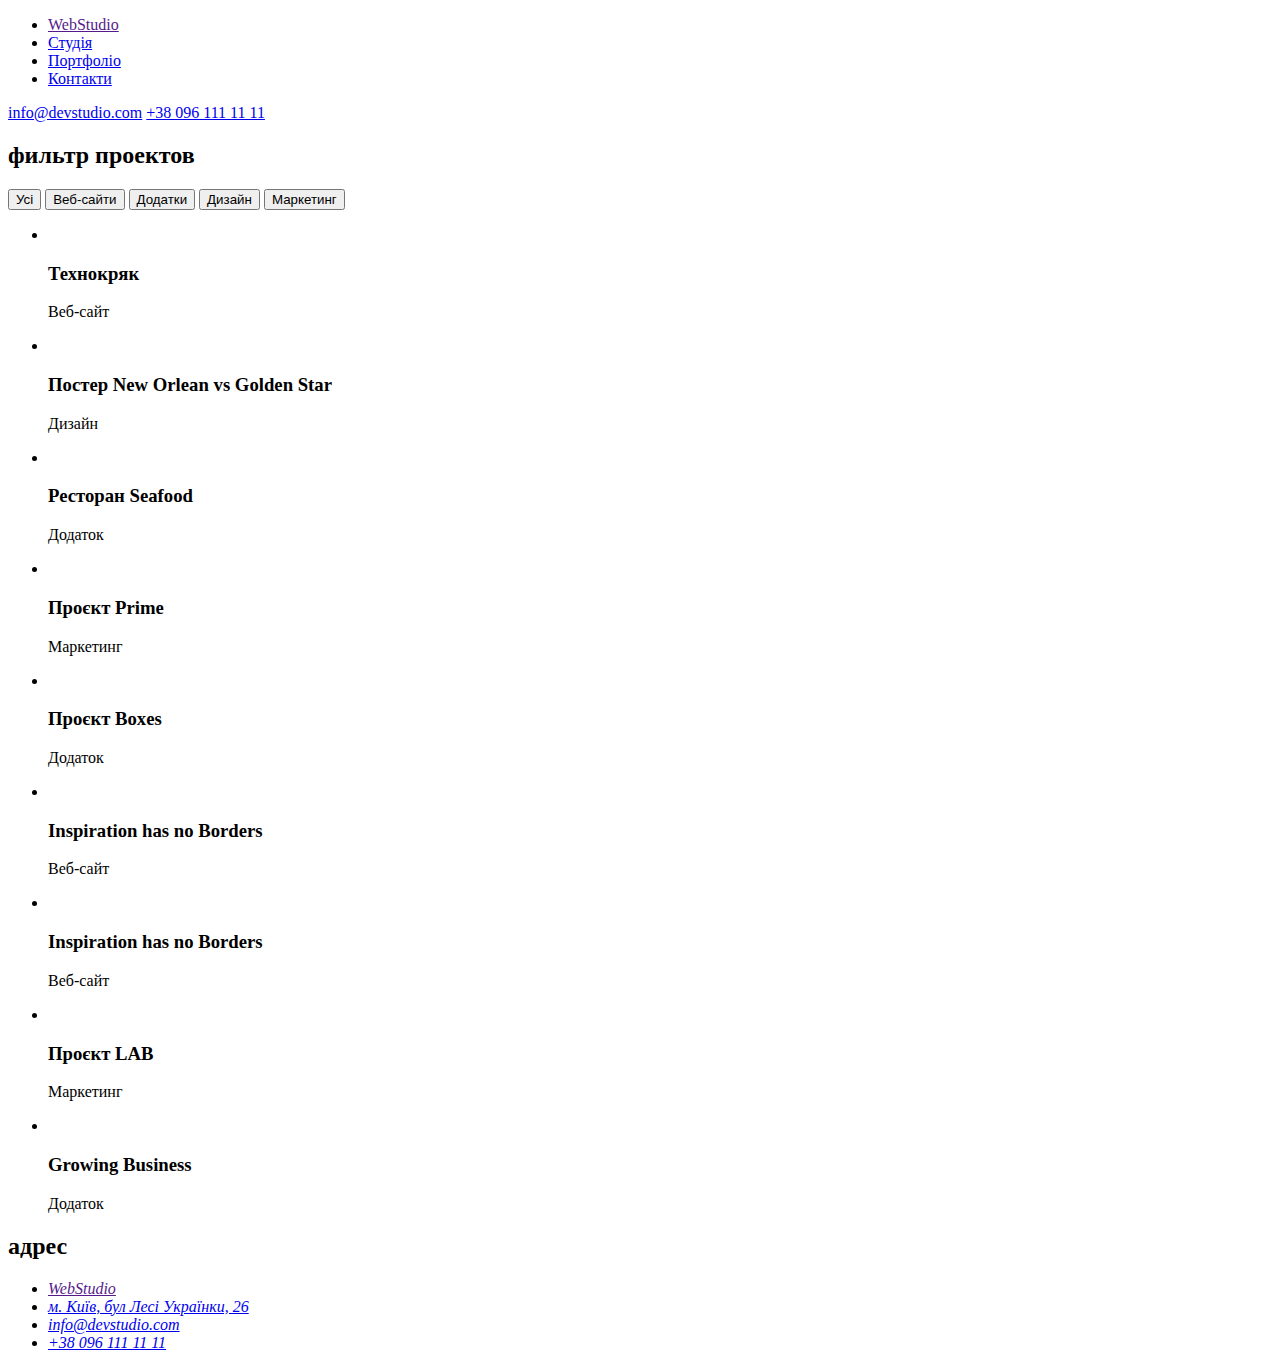
==== portfolio.html @ 5eff24cb "dfkbl" ====
<!DOCTYPE html>
<html lang="en">
  <head>
    <meta charset="UTF-8">
    <meta name="viewport" content="width=device-width, initial-scale=1.0">
    <title>Portfolio</title>
  </head>
  <body>
    <header>
      <nav>
       
        <ul> 
          <li><a href="">WebStudio</a></li>
          <li><a href="index.html">Студія</a></li>
          <li><a href="#">Портфоліо</a></li>
          <li><a href="#">Контакти</a></li>
        </ul>
      </nav>
      <a href="mailto:info@devstudio.com">info@devstudio.com</a>
      <a href="tel:+380961111111">+38 096 111 11 11</a>
    </header>
    <main>
      <section>
        <h2>фильтр проектов</h2>
        <form>
          <button type="button">Усі</button>
          <button type="button">Веб-сайти</button>
          <button type="button">Додатки</button>
          <button type="button">Дизайн</button>
          <button type="button">Маркетинг</button>
        </form>
      </section>
      <section>
        <ul>
          <li>
            <img src="./images/photos of projects/img.jpg" alt="">
            <h3>Технокряк</h3>
            <p>Веб-сайт</p>
          </li>
          <li>
            <img src="./images/photos of projects/img(1).jpg" alt="">
            <h3>Постер New Orlean vs Golden Star</h3>
            <p>Дизайн</p>
          </li>
          <li>
            <img src="./images/photos of projects/img(2).jpg" alt="">
            <h3>Ресторан Seafood</h3>
            <p>Додаток</p>
          </li>
          <li>
            <img src="./images/photos of projects/img(3).jpg" alt="">
            <h3>Проєкт Prime</h3>
            <p>Маркетинг</p>
          </li>
          <li>
            <img src="./images/photos of projects/img(4).jpg" alt="">
            <h3>Проєкт Boxes</h3>
            <p>Додаток</p>
          </li>
          <li>
            <img src="./images/photos of projects/img(5).jpg" alt="">
            <h3>Inspiration has no Borders</h3>
            <p>Веб-сайт</p>
          </li>
          <li>
            <img src="./images/photos of projects/img(6).jpg" alt="">
            <h3>Inspiration has no Borders</h3>
            <p>Веб-сайт</p>
          </li>
          <li>
            <img src="./images/photos of projects/img(7).jpg" alt="">
            <h3>Проєкт LAB</h3>
            <p>Маркетинг</p>
          </li>
          <li>
            <img src="./images/photos of projects/img(8).jpg" alt="">
            <h3>Growing Business</h3>
            <p>Додаток</p>
          </li>
        </ul>
      </section>
       <footer>
   <section>
    <h2>адрес</h2>
    <address>
    <ul> 
        <li> <a href="">WebStudio</a></li>
      <li><a href="https://maps.app.goo.gl/mJkpzPjzQ9MJMAFD8" target="_blank" rel="noopener noreferer nofollow">м. Київ, бул Лесі Українки, 26</addres></li>
      <li><a href="mailto:info@devstudio.com">info@devstudio.com</a></li>
      <li><a href="tel:+380961111111">+38 096 111 11 11</a></li>
    </ul> 
    </address>
</section>
    </footer>
    </main>
  </body>
</html>
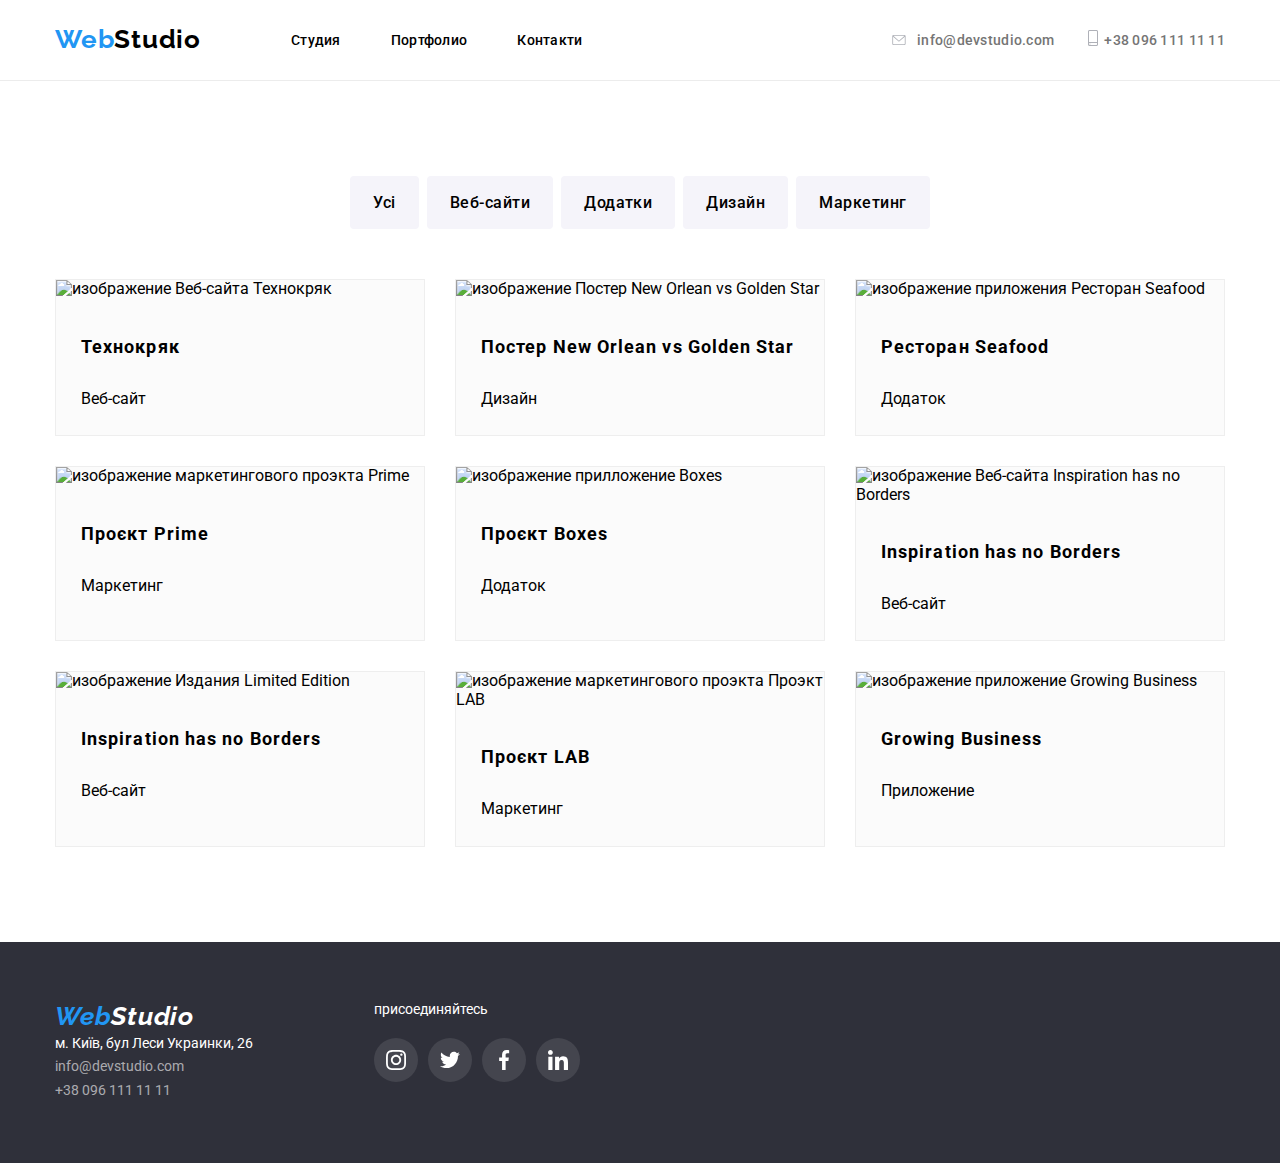
==== commit c4bb5b6b: "сделаны иконки popup" ====
--- a/portfolio.html
+++ b/portfolio.html
@@ -1,97 +1,338 @@
 <!DOCTYPE html>
 <html lang="en">
   <head>
-    <meta charset="UTF-8">
-    <meta name="viewport" content="width=device-width, initial-scale=1.0">
+    <meta charset="UTF-8" />
+    <link rel="preconnect" href="https://fonts.googleapis.com" />
+    <link rel="preconnect" href="https://fonts.gstatic.com" crossorigin />
+    <link
+      href="https://fonts.googleapis.com/css2?family=Raleway:ital,wght@0,100..900;1,100..900&family=Roboto:ital,wght@0,100;0,300;0,400;0,500;0,700;0,900;1,100;1,300;1,400;1,500;1,700;1,900&display=swap"
+      rel="stylesheet"
+    />
+    <link
+      rel="stylesheet"
+      href="https://cdnjs.cloudflare.com/ajax/libs/modern-normalize/1.0.0/modern-normalize.min.css"
+    />
+    <link href="./styles/styles.css" rel="stylesheet" />
+    <meta name="viewport" content="width=device-width, initial-scale=1.0" />
     <title>Portfolio</title>
   </head>
-  <body>
-    <header>
-      <nav>
-       
-        <ul> 
-          <li><a href="">WebStudio</a></li>
-          <li><a href="index.html">Студія</a></li>
-          <li><a href="#">Портфоліо</a></li>
-          <li><a href="#">Контакти</a></li>
+  <body class="body">
+
+    <header class="header">
+      <div class="container">
+        <a class="logo-link link" href="./index.html"><span class="logo-span">Web</span>Studio</a>
+        <nav>
+          <ul class="navigation-list list">
+            <li class="navigation-item">
+              <a class="header-nav-link link link-comp" href="./index.html">Студия</a>
+            </li>
+            <li class="navigation-item">
+              <a class="header-nav-link link link-comp" href="./portfolio.html"
+              >Портфолио</a>
+            </li>
+            <li class="navigation-item">
+              <a class="header-nav-link link link-comp" href="">Контакти</a>
+            </li>
+          </ul>
+        </nav>
+      <div class="header-connect">
+      <a class="header-mail link link-comp" href="mailto:info@devstudio.com">
+        <svg class="header-mail-svg" width="16" height="10">
+          <use class="header-mail-icon" href="./images/icon/symbol-defs.svg#icon-envelope"></use>
+        </svg>info@devstudio.com
+      </a>
+      <a class="header-phone link link-comp" href="tel:+380961111111">
+        
+        <svg  class="header-phone-svg" width="10" height="16">
+          <use class="header-phone-icon" href="./images/icon/symbol-defs.svg#icon-smartphone"></use>
+        </svg>+38 096 111 11 11
+      </a>
+    </div>
+  </div> 
+    </header>
+
+    <main>
+      <section class="filter-section">
+        <div class="container">
+          <h2 class="filter-title visually-hidden">фильтр проектов</h2>
+          <ul class="filter-list">
+            <button class="filter-button" type="button">Усі</button>
+            <button class="filter-button" type="button">Веб-сайти</button>
+            <button class="filter-button" type="button">Додатки</button>
+            <button class="filter-button" type="button">Дизайн</button>
+            <button class="filter-button" type="button">Маркетинг</button>
+          </ul>
+        </div>
+      </section>
+
+      <section class="our-projects-section">
+        <div class="container">
+        <ul class="our-projects-list list">
+          <li class="our-projects-item">
+            <div class="our-projects-wrap">
+              <div class="projects-overlay">
+                <p class="overlay-text">
+                  Ресурс пропонує комплексні пропозиції з різним рівнем 
+                  функціоналу та сервісів. Все це дозволить відвідувачу 
+                  отримати вичерпні відомості про компанію чи приватну
+                   особу.
+                </p>
+              </div>
+            <img
+              class="our-projects-image"
+              src="./images/photos of projects/img.jpg"
+              width="368"
+              alt="изображение Веб-сайта Технокряк"
+            />
+          </div>
+            <div class="project-wrap">
+              <h3 class="projects-title">Технокряк</h3>
+              <p class="projects-text">Веб-сайт</p>
+          </div>
+          </li>
+
+          <li class="our-projects-item">
+            <div class="our-projects-wrap">
+              <div class="projects-overlay">
+                <p class="overlay-text">
+                  Ресурс пропонує комплексні пропозиції з різним рівнем 
+                  функціоналу та сервісів. Все це дозволить відвідувачу 
+                  отримати вичерпні відомості про компанію чи приватну
+                   особу.
+                </p>
+              </div>
+            <img
+              class="our-projects-image"
+              src="./images/photos of projects/img(1).jpg"
+                 width="368"
+              alt="изображение Постер New Orlean vs Golden Star"/>
+            </div>
+              <div class="project-wrap">
+            <h3 class="projects-title">Постер New Orlean vs Golden Star</h3>
+            <p class="projects-text">Дизайн</p>
+          </div>
+          </li>
+
+          <li class="our-projects-item">
+            <div class="our-projects-wrap">
+              <div class="projects-overlay">
+                <p class="overlay-text">
+                  Ресурс пропонує комплексні пропозиції з різним рівнем 
+                  функціоналу та сервісів. Все це дозволить відвідувачу 
+                  отримати вичерпні відомості про компанію чи приватну
+                   особу.
+                </p>
+              </div>
+            <img
+              class="our-projects-image"
+              src="./images/photos of projects/img(2).jpg"
+                 width="368"
+              alt="изображение приложения Ресторан Seafood"
+            /></div>
+            <div class="project-wrap">
+                <h3 class="projects-title">Ресторан Seafood</h3>
+                <p class="projects-text">Додаток</p>
+            </div>
+          </li>
+          <li class="our-projects-item">
+            <div class="our-projects-wrap">
+              <div class="projects-overlay">
+                <p class="overlay-text">
+                  Ресурс пропонує комплексні пропозиції з різним рівнем 
+                  функціоналу та сервісів. Все це дозволить відвідувачу 
+                  отримати вичерпні відомості про компанію чи приватну
+                   особу.
+                </p>
+              </div>
+            <img
+              class="our-projects-image"
+              src="./images/photos of projects/img(3).jpg"
+               width="368"
+              alt="изображение маркетингового проэкта Prime"
+            /></div>
+            <div class="project-wrap">
+              <h3 class="projects-title">Проєкт Prime</h3>
+              <p class="projects-text">Маркетинг</p>
+            </div>
+          </li>
+          <li class="our-projects-item">
+            <div class="our-projects-wrap">
+              <div class="projects-overlay">
+                <p class="overlay-text">
+                  Ресурс пропонує комплексні пропозиції з різним рівнем 
+                  функціоналу та сервісів. Все це дозволить відвідувачу 
+                  отримати вичерпні відомості про компанію чи приватну
+                   особу.
+                </p>
+              </div>
+            <img
+              class="our-projects-image"
+              src="./images/photos of projects/img(4).jpg"
+               width="368"
+              alt="изображение прилложение Boxes"
+            /></div>
+              <div class="project-wrap">
+            <h3 class="projects-title">Проєкт Boxes</h3>
+            <p class="projects-text">Додаток</p>
+          </div>
+          </li>
+          <li class="our-projects-item">
+            <div class="our-projects-wrap">
+              <div class="projects-overlay">
+                <p class="overlay-text">
+                  Ресурс пропонує комплексні пропозиції з різним рівнем 
+                  функціоналу та сервісів. Все це дозволить відвідувачу 
+                  отримати вичерпні відомості про компанію чи приватну
+                   особу.
+                </p>
+              </div>
+            <img
+              class="our-projects-image"
+              src="./images/photos of projects/img(5).jpg"
+               width="368"
+              alt="изображение Веб-сайта Inspiration has no Borders"
+            /></div>
+            <div class="project-wrap">
+            <h3 class="projects-title">Inspiration has no Borders</h3>
+            <p class="projects-text">Веб-сайт</p>
+            </div>
+          </li>
+          <li class="our-projects-item">
+            <div class="our-projects-wrap">
+              <div class="projects-overlay">
+                <p class="overlay-text">
+                  Ресурс пропонує комплексні пропозиції з різним рівнем 
+                  функціоналу та сервісів. Все це дозволить відвідувачу 
+                  отримати вичерпні відомості про компанію чи приватну
+                   особу.
+                </p>
+              </div>
+            <img
+              class="our-projects-image"
+              src="./images/photos of projects/img(6).jpg"
+               width="368"
+              alt="изображение Издания Limited Edition"
+            /></div>
+            <div class="project-wrap">
+            <h3 class="projects-title">Inspiration has no Borders</h3>
+            <p class="projects-text">Веб-сайт</p>
+          </div>
+          </li>
+          <li class="our-projects-item">
+            <div class="our-projects-wrap">
+              <div class="projects-overlay">
+                <p class="overlay-text">
+                  Ресурс пропонує комплексні пропозиції з різним рівнем 
+                  функціоналу та сервісів. Все це дозволить відвідувачу 
+                  отримати вичерпні відомості про компанію чи приватну
+                   особу.
+                </p>
+              </div>
+            <img
+              class="our-projects-image"
+              src="./images/photos of projects/img(7).jpg"
+              width="368"
+              alt="изображение маркетингового проэкта Проэкт LAB"
+            /></div>
+            <div class="project-wrap">
+            <h3 class="projects-title">Проєкт LAB</h3>
+            <p class="projects-text">Маркетинг</p>
+          </div>
+          </li>
+          <li class="our-projects-item">
+            <div class="our-projects-wrap">
+              <div class="projects-overlay">
+                <p class="overlay-text">
+                  Ресурс пропонує комплексні пропозиції з різним рівнем 
+                  функціоналу та сервісів. Все це дозволить відвідувачу 
+                  отримати вичерпні відомості про компанію чи приватну
+                   особу.
+                </p>
+              </div>
+            <img
+              class="our-projects-image"
+              src="./images/photos of projects/img(8).jpg"
+              width="368"
+              alt="изображение приложение Growing Business"
+            /> </div>
+            <div class="project-wrap">
+              <h3 class="projects-title">Growing Business</h3>
+              <p class="projects-text">Приложение</p>
+            </div>
+          </li>
         </ul>
-      </nav>
-      <a href="mailto:info@devstudio.com">info@devstudio.com</a>
-      <a href="tel:+380961111111">+38 096 111 11 11</a>
-    </header>
-    <main>
-      <section>
-        <h2>фильтр проектов</h2>
-        <form>
-          <button type="button">Усі</button>
-          <button type="button">Веб-сайти</button>
-          <button type="button">Додатки</button>
-          <button type="button">Дизайн</button>
-          <button type="button">Маркетинг</button>
-        </form>
+      </div>
       </section>
-      <section>
-        <ul>
-          <li>
-            <img src="./images/photos of projects/img.jpg" alt="">
-            <h3>Технокряк</h3>
-            <p>Веб-сайт</p>
-          </li>
-          <li>
-            <img src="./images/photos of projects/img(1).jpg" alt="">
-            <h3>Постер New Orlean vs Golden Star</h3>
-            <p>Дизайн</p>
-          </li>
-          <li>
-            <img src="./images/photos of projects/img(2).jpg" alt="">
-            <h3>Ресторан Seafood</h3>
-            <p>Додаток</p>
-          </li>
-          <li>
-            <img src="./images/photos of projects/img(3).jpg" alt="">
-            <h3>Проєкт Prime</h3>
-            <p>Маркетинг</p>
-          </li>
-          <li>
-            <img src="./images/photos of projects/img(4).jpg" alt="">
-            <h3>Проєкт Boxes</h3>
-            <p>Додаток</p>
-          </li>
-          <li>
-            <img src="./images/photos of projects/img(5).jpg" alt="">
-            <h3>Inspiration has no Borders</h3>
-            <p>Веб-сайт</p>
-          </li>
-          <li>
-            <img src="./images/photos of projects/img(6).jpg" alt="">
-            <h3>Inspiration has no Borders</h3>
-            <p>Веб-сайт</p>
-          </li>
-          <li>
-            <img src="./images/photos of projects/img(7).jpg" alt="">
-            <h3>Проєкт LAB</h3>
-            <p>Маркетинг</p>
-          </li>
-          <li>
-            <img src="./images/photos of projects/img(8).jpg" alt="">
-            <h3>Growing Business</h3>
-            <p>Додаток</p>
-          </li>
-        </ul>
+    </main>
+
+      <footer class="footer">
+      <section class="footer-section">
+        <div class="container footer-wrap">
+          <div class="address-wrap">
+        <address>
+          <ul class="footer-list list">
+            <li class="footer-item"><a class="logo-link link" href="./index.html"><span class="logo-span">Web</span><span class="footer-logo-span">Studio</span></a></li>
+            <li class="footer-item">
+              <a
+                class="address-link footer-link link"
+                href="https://maps.app.goo.gl/mJkpzPjzQ9MJMAFD8"
+                target="_blank"
+                rel="noopener noreferer nofollow"
+                >м. Київ, бул Леси Украинки, 26</a
+              >
+            </li>
+            <li class="footer-item">
+              <a
+                class="futer-footer-link footer-link link"
+                href="mailto:info@devstudio.com"
+                >info@devstudio.com</a
+              >
+            </li>
+            <li class="footer-item">
+              <a class="footer-link footer-link link" href="tel:+380961111111"
+                >+38 096 111 11 11</a
+              >
+            </li>
+          </ul>
+        </address>
+      </div>
+      <div class="footer-social-wraper">
+          <p class="footer-social-text">присоединяйтесь</p>
+<ul class="futer-social-list list">
+  <li>
+    <a href="" class="futer-soc-link">
+    <svg class="futer-soc-svg">
+    <use href="./images/icon/symbol-defs.svg#icon-instagram"></use>
+  </svg>
+ </a>
+</li>  
+  <li>
+    <a href="" class="futer-soc-link">
+      <svg class="futer-soc-svg">
+    <use href="./images/icon/symbol-defs.svg#icon-twitter"></use>
+  </svg>
+ </a>
+</li>  
+  <li>
+    <a href="" class="futer-soc-link"> 
+      <svg class="futer-soc-svg">
+    <use href="./images/icon/symbol-defs.svg#icon-facebook"></use>
+  </svg>
+</a>
+</li>  
+  <li>
+    <a href="" class="futer-soc-link">
+       <svg class="futer-soc-svg">
+    <use href="./images/icon/symbol-defs.svg#icon-linkedin"></use>
+  </svg>
+</a>
+</li>  
+</ul>
+      </div>
       </section>
-       <footer>
-   <section>
-    <h2>адрес</h2>
-    <address>
-    <ul> 
-        <li> <a href="">WebStudio</a></li>
-      <li><a href="https://maps.app.goo.gl/mJkpzPjzQ9MJMAFD8" target="_blank" rel="noopener noreferer nofollow">м. Київ, бул Лесі Українки, 26</addres></li>
-      <li><a href="mailto:info@devstudio.com">info@devstudio.com</a></li>
-      <li><a href="tel:+380961111111">+38 096 111 11 11</a></li>
-    </ul> 
-    </address>
-</section>
+    </div>
     </footer>
-    </main>
+    
+   
   </body>
 </html>
--- a/styles/styles.css
+++ b/styles/styles.css
@@ -0,0 +1,789 @@
+:root{
+    --link-color: #000000;
+    --hover-color: #2196F3;
+    --icon-color: #afb1b8;
+}
+
+h1,h2,h3,h4,h5,h6,ul,li,p{
+    margin:0;
+    padding: 0;
+}
+
+.visually-hidden{
+    position:absolute;
+    white-space: nowrap;
+    width: 1px;
+    height:1px;
+    overflow: hidden;
+    border:0;
+    padding: 0;
+    clip:rect(0 0 0 0);
+    clip-path: inset(50%);
+    margin: -1px;
+}
+
+img{
+    display: block;
+}
+
+.body{
+    font-family: Roboto, Tahomma, sans-serif;
+    margin-top: 0 ;
+}
+
+.container{
+    margin:0 auto;
+    padding-left: 15px;
+    padding-right: 15px;
+    width: 1200px;
+    box-sizing: border-box;
+}
+
+.list{
+    list-style: none;
+}
+
+.link{
+    text-decoration: none;
+}
+
+.footer-link{
+    font-style: normal;
+    font-size: 14px;
+    font-weight: 400;
+    line-height: 1.71;
+}
+
+.link-comp{
+    font-size: 14px;
+    font-weight: 500;
+    line-height: 1.17;  
+    letter-spacing: 0.02em;
+}
+
+.section-title{
+    font-size: 36px;
+    line-height: 1.17;
+    color: #212121;
+    letter-spacing: 0.03em;
+    text-align: center;
+}
+
+/* ----------------------------header------------------- */
+
+.header{
+    border-bottom: 1px solid #ECECEC;
+}
+
+.header .container{
+    display: flex;
+    align-items: center;
+}
+
+.logo-link{
+    margin-right: 90px;
+    padding-top: 25px;
+    padding-bottom:25px;
+    font-family: Raleway,Tahoma,sans-serif;
+    font-weight: 700;
+    font-size: 26px;
+    line-height: 1.15;
+    letter-spacing: 0.03em;
+    color:#000000
+}
+
+.logo-span{
+    color: #2196F3;
+}
+   
+.navigation-list{
+    display: flex;
+    align-items: center;
+    gap: 50px;
+}
+
+.navigation-item{
+   transition: background-color 1s linear;
+}
+
+.header-nav-link{
+    display:flex;
+    position: relative;
+    padding-top: 25px;
+    padding-bottom: 25px;
+    color: var(--link-color); 
+    transition: color 300ms ;
+    outline:none
+}
+
+.header-nav-link::after{
+    content:"";
+    transition: background-color 300ms ;
+}
+
+.header-nav-link:hover::after,
+.header-nav-link:focus::after{
+    content:"";
+    position: absolute;
+    bottom: -7px;
+    height: 4px;
+    width: 100%;
+    background-color: var(--hover-color);   
+    border-radius: 2px;
+    border: rgba(172, 66, 66, 0.086);
+}  
+    
+.header-nav-link:hover,
+.header-nav-link:focus{
+    color: var(--hover-color);
+ }
+
+.header-connect{
+    position: relative;
+    display:flex;
+    gap: 50px;
+    margin-left: auto;
+    transition: color 300ms linear;
+}
+
+.header-mail,.header-phone{
+    padding-top: 30px;
+    padding-bottom: 30px;
+    color: #757575;
+ }
+
+.header-mail-svg, .header-phone-svg{
+    margin-right: 10px;
+    fill:var(--icon-color);
+    transition: fill 300ms linear;
+}
+
+.header-phone-svg{
+    position: absolute;
+    right: 117px;
+    bottom: 32px;
+}
+
+.header-mail:hover .header-mail-svg{
+    fill: #2196F3;
+}
+.header-phone:hover .header-phone-svg{
+    fill: #2196F3;
+}
+
+.header-mail:hover,
+.header-mail:focus{ 
+    color:var(--hover-color);
+}   
+
+.header-phone:hover,
+.header-phone:focus{
+    color:var(--hover-color);
+}  
+
+/* ----------------------------hero------------------- */
+
+.hero{
+    margin-left: auto;
+    margin-right: auto;
+    padding-top: 200px;
+    padding-bottom: 200px;
+    max-width: 1600px;
+    background-image: url("../images/bg_hero.jpg");
+}
+
+
+.hero-wrap{
+    max-width: 670px;
+    margin-left: auto;
+    margin-right: auto;
+    text-align: center;
+}
+
+.hero-title{
+    margin-bottom: 30px;
+    font-size: 44px;
+    font-weight: 900;
+    line-height: 1.36;
+    letter-spacing: 6%;
+    color:#FFFFFF;
+}
+
+.hero-button{
+    min-width: 200px;
+    height:50px;
+    border-radius: 4px;
+    border: none;
+    font-family: inherit;
+    text-align: center;
+    font-size: 16px;
+    line-height: 1.88;
+    letter-spacing: 0.06em;
+    color:#ffffff;
+    background: #2196F3;
+}   
+
+/* ----------------------------feature------------------- */
+.our_feature{
+    display: flex;
+    padding-top: 95px;
+    padding-bottom: 45px;
+}
+
+.our_feature-list{
+    display: flex;
+    gap: 30px;
+    flex-grow: 1;
+}
+.feature-div{
+    display: flex;
+    align-items: center;
+    justify-content: center;
+    margin-bottom: 30px;
+    width: 270px;
+    height: 120px;
+    background-color: #F5F4FA;
+    border-radius: 4px;
+}
+
+.feature-img{
+    width: 70px;
+    height: 70px;
+}
+
+.our_feature-title{
+    margin-bottom: 10px;
+    font-size: 14px;
+    line-height: 1.14;
+    letter-spacing: 0.03em;
+}
+
+.our_feature-text{
+    text-align: left;
+    font-size: 14px;
+    font-weight: 400;
+    line-height: 1.71;
+    color: #757575;
+    letter-spacing: 0.03em;
+} 
+  
+/* ----------------------------our product ------------------- */
+.our-product-section{
+    padding-top: 45px;
+    padding-bottom: 95px;
+}
+
+.our-product-list{
+    display:flex;   
+    gap:30px;
+ }
+
+.our-product-item{
+    position:relative;
+}
+
+.our-product-title{
+  margin-bottom: 50px;
+}
+
+.our-product-overlay{
+    position: absolute;
+    display: flex;
+    justify-content: center;
+    align-items: center;
+    bottom: 0;
+    width: 100%;
+    height: 70px;
+    background-color: rgba(47, 48, 58, 0.8);
+}
+
+.our-product-text{
+    font-family: Roboto;
+    font-size: 14px;
+    font-weight: 700;
+    line-height: 1.14;
+    letter-spacing: 0.03em;
+    text-align: center;
+    color:rgba(255, 255, 255, 1)
+}
+
+/* ----------------------------our team ------------------- */
+
+.our-team-section{
+    padding-top: 100px;
+    padding-bottom: 100px;
+    background: #F5F4FA;
+}
+
+.our-team-title{
+    margin-bottom: 55px;
+}
+
+.our-team-list{
+    display: flex;
+    gap:30px;
+}
+
+.our-team-item{
+    background-color: #ffffff;
+    border-radius: 0px 0px 4px 4px;
+    box-shadow: -1px 0 0 rgb(175 177 184 / 50%), 0 2px 2px rgb(175 177 184 / 60%),  1px 0 0 rgb(175 177 184 / 50%);
+}
+  
+.our-team-image{
+    margin-bottom: 30px;
+}
+
+.our-team-specialist{
+    margin-bottom: 15px;
+    text-align: center;
+    font-size: 16px;
+    font-weight: 500;
+    line-height: 1,17;
+    letter-spacing: 0.03em;
+    color:#212121
+}
+
+.our-team-text{
+    margin-bottom: 30px;
+    font-size: 16px;
+    font-weight: 400;
+    line-height: 1.17;
+    letter-spacing: 0.03em;
+    color: #757575;
+    text-align: center;
+}
+
+.social-wrap{
+    display: flex;
+    justify-content: center;
+    align-items: center;
+    width: 44px;
+    height: 44px;
+    border-radius: 50%;
+}
+
+.team-social-list{
+    display: flex;
+    justify-content: center;
+    gap: 10px;
+    margin-left: auto;
+    margin-right: auto;
+    max-width: 206px;
+}
+
+.team-social-list li{
+    padding-bottom: 20px;
+}
+
+.team-soc-link{
+    display:flex;
+    justify-content: center;
+    align-items: center;
+    width: 44px;
+    height: 44px;
+    border-radius: 50%; 
+    fill: var(--icon-color)
+}
+
+.team-soc-link:hover{
+    background-color: #2196F3;
+    transition: background-color 300ms;
+}
+
+.team-soc-link:hover .team-soc-icon{
+   fill: #ffffff;
+   transition: fill 300ms
+}
+
+/* ------------------------------------------------------- */
+
+.reg-customers-section{
+    padding-top: 95px;
+    padding-bottom: 95px;
+}
+
+.reg-customers-title{
+    margin-left: auto;
+    margin-right: auto;
+    margin-bottom: 60px;
+}
+
+.reg-customers-list{
+    margin-left: auto;
+    margin-right: auto;
+    display: flex;
+    width: fit-content;
+    gap:30px
+}
+
+.reg-customers-item{
+    display: flex;
+    justify-content: center;
+    align-items: center;
+    height: 92px;
+    width: 168px;
+    border: 1px solid var(--icon-color);
+    border-radius: 4px;
+}
+
+.reg-customers-item:hover{
+    border-color: #2196F3;
+    transition: border-color 300ms;
+}
+
+.reg-castomers-link{
+    display: flex;
+    justify-content: center;
+     fill: var(--icon-color)
+}
+
+.reg-customers-item:hover .reg-castomers-link   {
+    fill: #2196F3; 
+    transition: fill 300ms;
+}
+
+
+/* ----------------------------footer------------------- */
+
+.footer{
+    padding-top:60px;
+    padding-bottom:60px;
+    background: #2F303A;
+}
+
+
+.footer-logo-span{
+    color:#ffffff;
+}
+
+.footer-wrap{
+    display: flex;
+    justify-content: flex-start;
+}
+
+.footer-social-text{
+    margin-bottom: 20px;
+    font-size: 14px;
+    line-height: 1.14;
+    letter-spacing: 3%;
+    color: #ffffff;
+}
+.futer-logo-link{ 
+    margin-bottom: 30px;
+    text-align: left;
+    font-family: Raleway;
+    font-size: 26px;
+    font-weight: 700;
+    line-height: 1.6;
+    letter-spacing: 0.03em;
+}
+
+.footer-link{
+   color: rgb(255 255 255 / 60%);
+}
+ 
+.address-link{
+    color:#ffffff; 
+}
+
+.footer-social-wraper{
+    margin-left: 90px;
+}
+
+.footer-logo-span{
+    color: #ffffff;
+}
+
+.futer-social-list{
+    display: flex;
+    justify-content: space-between;
+    width: 206px;
+}
+
+.futer-soc-link{
+    display: flex;
+    justify-content: center;
+    align-items: center;
+    width: 44px;
+    height: 44px;
+    border-radius: 50%;
+    background-color:rgb(255, 255, 255,10%)
+}
+
+.futer-soc-link:hover{
+    background-color: #2196F3;
+    transition: background-color 300ms;
+}
+
+.futer-soc-svg{
+    width: 20px;
+    height: 20px;
+    fill:#ffffff
+}
+
+ /*------------ портфолио -------------*/
+
+.filter-section{
+    padding-top: 95px;
+    padding-bottom: 25px; 
+}
+
+.filter-list{
+  display: flex;
+  justify-content: center;
+  gap: 8px;
+}
+.filter-button{
+    padding-left: 23px;
+    padding-right: 23px;
+    padding-top: 14px;
+    padding-bottom: 14px;
+    background-color: #F5F4FA;;
+    font-family: Roboto;
+    font-size: 16px;
+    font-weight: 500;
+    line-height: 1.6;
+    letter-spacing: 0.03em;
+    text-align: center;
+    border-radius: 4px;
+    border:none;
+   
+}
+
+.filter-button:hover{
+    color: #FFFFFF;
+    background-color: #2196F3;
+}
+.filter-button:focus{
+    box-shadow: 0 4px 4px rgb(0 0 0 / 25%);
+    outline: none;
+    border:none;
+}
+
+/* ----------------------------our-projects------------------- */
+
+.our-projects-section{
+    padding-top: 25px  ;
+    padding-bottom: 95px; 
+}
+
+.our-projects-list{
+    display: flex;
+    flex-wrap: wrap;
+    gap: 30px;
+}
+
+.our-projects-item{
+   border: 1px solid #eeeeee;
+    background-color:rgb(251 251 251 );
+}
+
+.our-projects-item:hover{
+    box-shadow: -1px 0 0 rgb(175 177 184 / 50%), 0 2px 2px rgb(175 177 184 / 60%), 1px 0 0 rgb(175 177 184 / 50%);
+}
+
+.projects-title{
+    margin-bottom: 25px;
+    font-size: 18px;
+    line-height: 2;
+    letter-spacing: 0.06em;
+}
+
+.our-projects-wrap{
+    overflow: hidden;
+    position:relative
+}
+
+.projects-overlay{
+    position:absolute;
+    width:100%;
+    height: 100%;
+    padding-left: 24px;
+    padding-right: 24px;
+    padding-top: 55px;
+    background-color: rgba(33, 150, 243, 0.9);
+    transform: translateY(101%);
+}
+
+ .our-projects-item:hover .projects-overlay{
+    transform: translateY(0);
+    transition: transform 300ms;
+ }
+
+.overlay-text{
+    font-size: 18px;
+    font-weight: 400;
+    line-height: 1.55;
+    letter-spacing: 0.03em;
+    color: rgba(255, 255, 255, 1);
+}
+
+.project-wrap{
+    padding-left: 25px;
+    padding-bottom: 27px;
+}
+
+.our-projects-image{
+    margin-bottom: 30px;
+}
+
+/* -----------popup----------- */
+
+.overlay{
+    position: fixed;
+    top:0;
+    background-color: rgba(0, 0, 0, 0.2);
+    height: 100%;
+    width: 100%;
+}
+  
+.modal-section{
+    position: absolute;
+    top:50%;
+    left:50%;
+    padding-top: 40px;
+    padding-left: 40px;
+    padding-right:40px;
+    padding-bottom: 40px;
+    transform: translate(-50%, -50%);
+    min-height: 581px;
+    width: 528px;
+    background-color: #ffffff;
+    border-radius: 4px;
+    z-index: 10;
+}
+
+.popup-form{
+    display: flex;
+    flex-direction: column;
+    align-items: center;
+}
+.modal-title{
+    margin-bottom: 15px;
+    font-family: Roboto;
+    font-size: 20px;
+    line-height: 1.17;
+    letter-spacing: 0.03em;
+    text-align: center;
+}
+.username-input,.tel-input,.email-input{
+    margin-bottom: 10px;
+    padding-left: 40px;
+    width: 448px;
+    height:40px;
+    border-radius: 4px;
+    border: rgba(33, 33, 33, 0.2) solid 1px; 
+}
+
+.username-input:focus,.tel-input:focus,.email-input:focus,.popup-link{
+    outline: none;
+    border-color: #2196F3;
+}
+
+.modal-label:hover .popup-link,.username-input:hover,.tel-input:hover,.email-input:hover{
+    outline: none;
+    border-color: #2196F3;
+    fill:#2196F3;
+}
+
+
+
+.username-input:focus + .popup-link{
+    outline: none;
+    border-color: #2196F3;
+}
+
+.modal-input-span{
+    font-size: 12px;
+    color: #757575;
+}
+.coment{
+    margin-bottom: 20px;
+    padding:15px;
+    width: 448px;
+    border-radius: 4px;
+    border: rgba(33, 33, 33, 0.2) solid 1px; 
+}
+
+.coment::placeholder{
+    font-size: 12px; ;
+    color:#757575
+}
+
+.agreement-text{
+   font-family: Roboto;
+    font-size: 14px;
+    color: #757575;
+}
+.agreement-span{
+    color:#2196F3
+}
+.modal-button{
+    margin-top: 35px;
+    width: 200px;
+    height: 50px;
+    font-size: 16px;
+    font-weight: 700;
+    color: #ffffff;
+     border-radius: 4px;
+    border: none;
+    background-color: #2196F3;
+}  
+
+.modal-label{
+    position:relative;
+}
+
+.popup-link{
+    position: absolute;
+    bottom: 20px;
+    left:10px;
+     fill:#212121;
+}
+.popup-link:hover{
+    fill: #2196F3;
+}
+    
+ 
+  
+    
+ 
+
+
+
+
+
+
+
+
+
+
+
+
+    
+
+
+
+
+
+
+
+
+
+
+  
+
+
+
+
+
+
+
+
+
+
+
+  
+
+      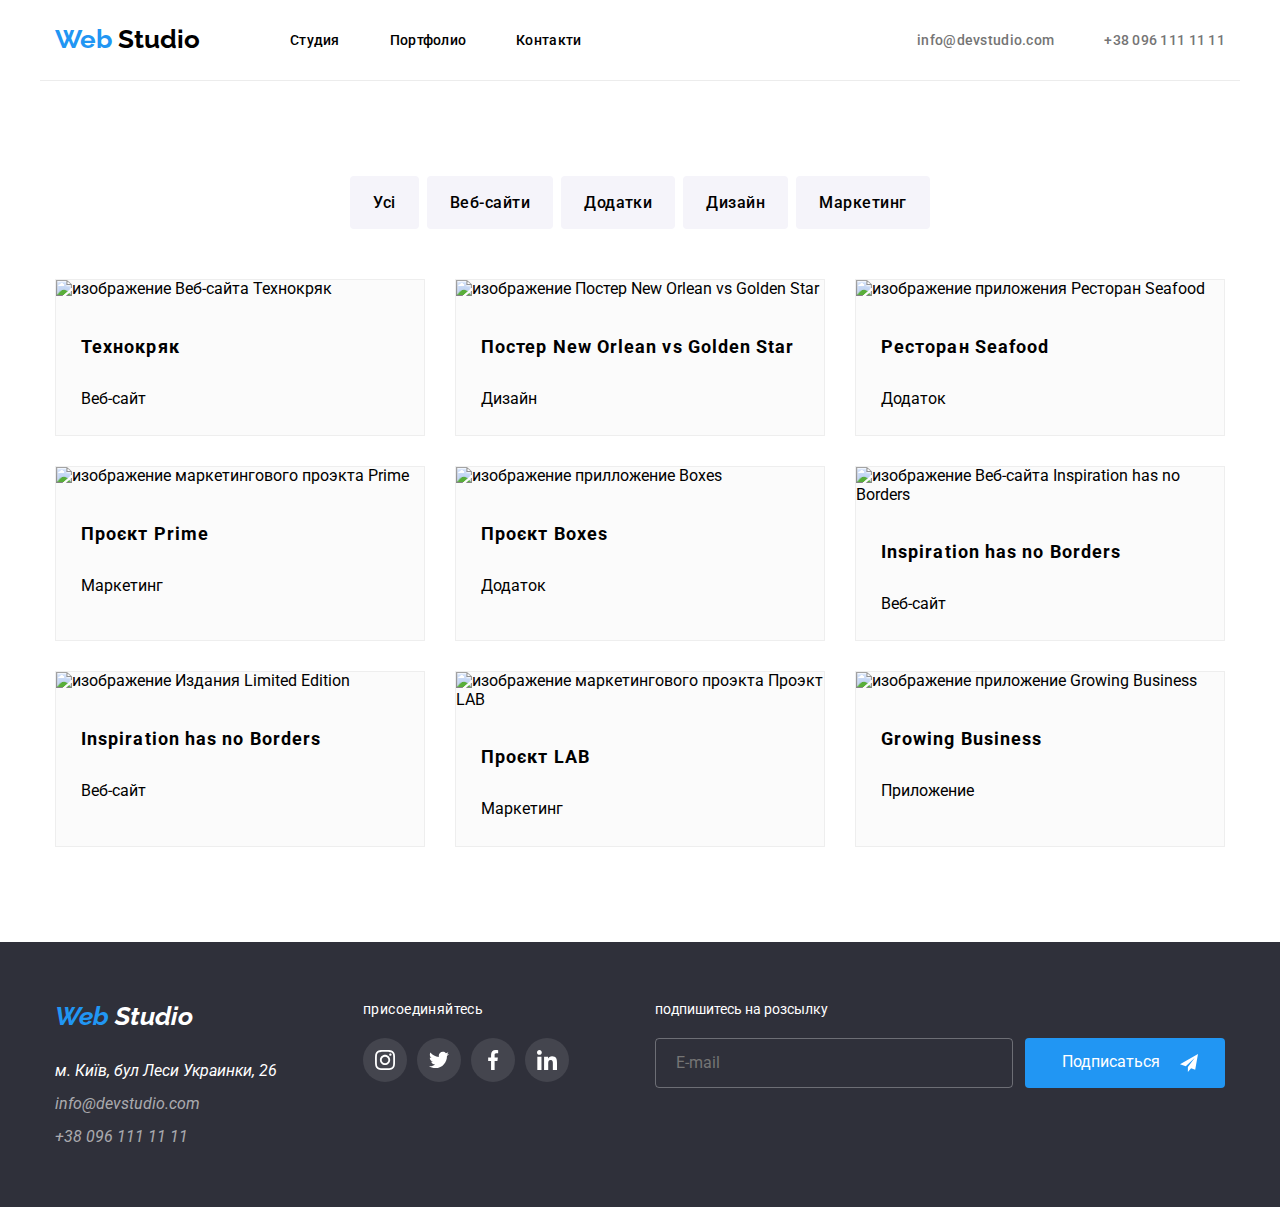
==== commit e7ea31c2: "сделана модальная  страница, и бэм" ====
--- a/portfolio.html
+++ b/portfolio.html
@@ -19,32 +19,36 @@
   <body class="body">
 
     <header class="header">
-      <div class="container">
-        <a class="logo-link link" href="./index.html"><span class="logo-span">Web</span>Studio</a>
-        <nav>
-          <ul class="navigation-list list">
-            <li class="navigation-item">
-              <a class="header-nav-link link link-comp" href="./index.html">Студия</a>
-            </li>
-            <li class="navigation-item">
-              <a class="header-nav-link link link-comp" href="./portfolio.html"
+      <div class="container header__container">
+        <a class=" logo header__logo link" href="./index.html">
+          <span class="logo__span">
+            Web
+          </span>
+          Studio
+        </a>
+        <nav class="nav">
+          <ul class="nav__list list">
+          <li class="nav__item">
+            <a class="nav__link link link-comp" href="./index.html">Студия</a>
+          </li>
+          <li class="nav__item">
+            <a class="nav__link link link-comp" href="./portfolio.html"
               >Портфолио</a>
-            </li>
-            <li class="navigation-item">
-              <a class="header-nav-link link link-comp" href="">Контакти</a>
-            </li>
-          </ul>
-        </nav>
-      <div class="header-connect">
-      <a class="header-mail link link-comp" href="mailto:info@devstudio.com">
-        <svg class="header-mail-svg" width="16" height="10">
-          <use class="header-mail-icon" href="./images/icon/symbol-defs.svg#icon-envelope"></use>
+          </li>
+          <li class="nav__item">
+            <a class="nav__link link link-comp" href="#">Контакти</a>
+          </li>
+        </ul>
+      </nav>
+       <div class="header__connect">
+      <a class="header__mail link link-comp" href="mailto:info@devstudio.com">
+        <svg class="header-mail__svg" width="16" height="10">
+          <use class="header-mail__icon" href="./images/symbol-defs.svg#icon-envelope"></use>
         </svg>info@devstudio.com
       </a>
-      <a class="header-phone link link-comp" href="tel:+380961111111">
-        
-        <svg  class="header-phone-svg" width="10" height="16">
-          <use class="header-phone-icon" href="./images/icon/symbol-defs.svg#icon-smartphone"></use>
+      <a class="header__phone link link-comp" href="tel:+380961111111">
+        <svg  class="header-phone__svg" width="10" height="16">
+          <use class="header-phone__icon" href="./images/symbol-defs.svg#icon-smartphone"></use>
         </svg>+38 096 111 11 11
       </a>
     </div>
@@ -52,286 +56,328 @@
     </header>
 
     <main>
-      <section class="filter-section">
+      <section class="filter">
         <div class="container">
           <h2 class="filter-title visually-hidden">фильтр проектов</h2>
-          <ul class="filter-list">
-            <button class="filter-button" type="button">Усі</button>
-            <button class="filter-button" type="button">Веб-сайти</button>
-            <button class="filter-button" type="button">Додатки</button>
-            <button class="filter-button" type="button">Дизайн</button>
-            <button class="filter-button" type="button">Маркетинг</button>
+          <ul class="filter__list">
+            <button class="filter__button" type="button">Усі</button>
+            <button class="filter__button" type="button">Веб-сайти</button>
+            <button class="filter__button" type="button">Додатки</button>
+            <button class="filter__button" type="button">Дизайн</button>
+            <button class="filter__button" type="button">Маркетинг</button>
           </ul>
         </div>
       </section>
 
-      <section class="our-projects-section">
+      <section class="our-projects">
         <div class="container">
-        <ul class="our-projects-list list">
-          <li class="our-projects-item">
-            <div class="our-projects-wrap">
-              <div class="projects-overlay">
-                <p class="overlay-text">
-                  Ресурс пропонує комплексні пропозиції з різним рівнем 
-                  функціоналу та сервісів. Все це дозволить відвідувачу 
-                  отримати вичерпні відомості про компанію чи приватну
-                   особу.
-                </p>
-              </div>
-            <img
-              class="our-projects-image"
-              src="./images/photos of projects/img.jpg"
-              width="368"
-              alt="изображение Веб-сайта Технокряк"
-            />
-          </div>
-            <div class="project-wrap">
-              <h3 class="projects-title">Технокряк</h3>
-              <p class="projects-text">Веб-сайт</p>
-          </div>
-          </li>
-
-          <li class="our-projects-item">
-            <div class="our-projects-wrap">
-              <div class="projects-overlay">
-                <p class="overlay-text">
-                  Ресурс пропонує комплексні пропозиції з різним рівнем 
-                  функціоналу та сервісів. Все це дозволить відвідувачу 
-                  отримати вичерпні відомості про компанію чи приватну
-                   особу.
-                </p>
-              </div>
-            <img
-              class="our-projects-image"
+        <ul class="our-projects__list list">
+
+          <li class="our-projects__item">
+            <article>
+            <div class="our-projects__wrap">
+              <div class="our-projects__overlay">
+                <p class="our-projects__overlay-text">
+                  Ресурс предлагает комплексные предложения с разным
+                  уровнем функционала и сервисов. Всё это позволит посетителю
+                  получить исчерпывающие
+                  Все це дозволить відвідувачу сведения про компанию или часное лицо
+                </p>
+              </div>
+              <img
+                class="our-projects__image"
+                src="./images/photos of projects/img.jpg"
+                width="368"
+                alt="изображение Веб-сайта Технокряк"
+              />
+          </div>
+            <div class="our-project__wraper">
+              <h3 class="our-projects__title">Технокряк</h3>
+              <p class="projects__text">Веб-сайт</p>
+          </div>
+        </article>
+          </li>
+
+          <li class="our-projects__item">
+            <article>
+            <div class="our-projects__wrap">
+              <div class="our-projects__overlay">
+                <p class="our-projects__overlay-text">
+               Ресурс предлагает комплексные предложения с разным
+                  уровнем функционала и сервисов. Всё это позволит посетителю
+                  получить исчерпывающие
+                  Все це дозволить відвідувачу сведения про компанию или часное лицо
+                </p>
+              </div>
+            <img
+              class="our-projects__image"
               src="./images/photos of projects/img(1).jpg"
                  width="368"
               alt="изображение Постер New Orlean vs Golden Star"/>
             </div>
-              <div class="project-wrap">
-            <h3 class="projects-title">Постер New Orlean vs Golden Star</h3>
-            <p class="projects-text">Дизайн</p>
-          </div>
-          </li>
-
-          <li class="our-projects-item">
-            <div class="our-projects-wrap">
-              <div class="projects-overlay">
-                <p class="overlay-text">
-                  Ресурс пропонує комплексні пропозиції з різним рівнем 
-                  функціоналу та сервісів. Все це дозволить відвідувачу 
-                  отримати вичерпні відомості про компанію чи приватну
-                   особу.
-                </p>
-              </div>
-            <img
-              class="our-projects-image"
+              <div class="our-project__wraper">
+            <h3 class="our-projects__title">Постер New Orlean vs Golden Star</h3>
+            <p class="projects__text">Дизайн</p>
+          </div>
+        </article>
+          </li>
+
+          <li class="our-projects__item">
+            <article>
+            <div class="our-projects__wrap">
+              <div class="our-projects__overlay">
+                <p class="our-projects__overlay-text">
+                 Ресурс предлагает комплексные предложения с разным
+                  уровнем функционала и сервисов. Всё это позволит посетителю
+                  получить исчерпывающие
+                  Все це дозволить відвідувачу сведения про компанию или часное лицо
+                </p>
+              </div>
+            <img
+              class="our-projects__image"
               src="./images/photos of projects/img(2).jpg"
                  width="368"
               alt="изображение приложения Ресторан Seafood"
             /></div>
-            <div class="project-wrap">
-                <h3 class="projects-title">Ресторан Seafood</h3>
-                <p class="projects-text">Додаток</p>
-            </div>
-          </li>
-          <li class="our-projects-item">
-            <div class="our-projects-wrap">
-              <div class="projects-overlay">
-                <p class="overlay-text">
-                  Ресурс пропонує комплексні пропозиції з різним рівнем 
-                  функціоналу та сервісів. Все це дозволить відвідувачу 
-                  отримати вичерпні відомості про компанію чи приватну
-                   особу.
-                </p>
-              </div>
-            <img
-              class="our-projects-image"
+            <div class="our-project__wraper">
+                <h3 class="our-projects__title">Ресторан Seafood</h3>
+                <p class="projects__text">Додаток</p>
+            </div>
+          </article>
+          </li>
+
+          <li class="our-projects__item">
+            <article>
+            <div class="our-projects__wrap">
+             <div class="our-projects__overlay">
+                <p class="our-projects__overlay-text">
+               Ресурс предлагает комплексные предложения с разным
+                  уровнем функционала и сервисов. Всё это позволит посетителю
+                  получить исчерпывающие
+                  Все це дозволить відвідувачу сведения про компанию или часное лицо
+                </p>
+              </div>
+            <img
+              class="our-projects__image"
               src="./images/photos of projects/img(3).jpg"
                width="368"
               alt="изображение маркетингового проэкта Prime"
             /></div>
-            <div class="project-wrap">
-              <h3 class="projects-title">Проєкт Prime</h3>
-              <p class="projects-text">Маркетинг</p>
-            </div>
-          </li>
-          <li class="our-projects-item">
-            <div class="our-projects-wrap">
-              <div class="projects-overlay">
-                <p class="overlay-text">
-                  Ресурс пропонує комплексні пропозиції з різним рівнем 
-                  функціоналу та сервісів. Все це дозволить відвідувачу 
-                  отримати вичерпні відомості про компанію чи приватну
-                   особу.
-                </p>
-              </div>
-            <img
-              class="our-projects-image"
+            <div class="our-project__wraper">
+              <h3 class="our-projects__title">Проєкт Prime</h3>
+              <p class="projects__text">Маркетинг</p>
+            </div>
+          </li>
+          <li class="our-projects__item">
+            <div class="our-projects__wrap">
+              <div class="our-projects__overlay">
+                <p class="our-projects__overlay-text">
+                Ресурс предлагает комплексные предложения с разным
+                  уровнем функционала и сервисов. Всё это позволит посетителю
+                  получить исчерпывающие
+                  Все це дозволить відвідувачу сведения про компанию или часное лицо
+                </p>
+              </div>
+            <img
+              class="our-projects__image"
               src="./images/photos of projects/img(4).jpg"
                width="368"
               alt="изображение прилложение Boxes"
             /></div>
-              <div class="project-wrap">
-            <h3 class="projects-title">Проєкт Boxes</h3>
-            <p class="projects-text">Додаток</p>
-          </div>
-          </li>
-          <li class="our-projects-item">
-            <div class="our-projects-wrap">
-              <div class="projects-overlay">
-                <p class="overlay-text">
-                  Ресурс пропонує комплексні пропозиції з різним рівнем 
-                  функціоналу та сервісів. Все це дозволить відвідувачу 
-                  отримати вичерпні відомості про компанію чи приватну
-                   особу.
-                </p>
-              </div>
-            <img
-              class="our-projects-image"
+              <div class="our-project__wraper">
+            <h3 class="our-projects__title">Проєкт Boxes</h3>
+            <p class="projects__text">Додаток</p>
+          </div>
+        </article>
+          </li>
+
+          <li class="our-projects__item">
+            <article>
+            <div class="our-projects__wrap">
+              <div class="our-projects__overlay">
+                <p class="our-projects__overlay-text">
+                 Ресурс предлагает комплексные предложения с разным
+                  уровнем функционала и сервисов. Всё это позволит посетителю
+                  получить исчерпывающие
+                  Все це дозволить відвідувачу сведения про компанию или часное лицо
+                </p>
+              </div>
+            <img
+              class="our-projects__image"
               src="./images/photos of projects/img(5).jpg"
                width="368"
               alt="изображение Веб-сайта Inspiration has no Borders"
             /></div>
-            <div class="project-wrap">
-            <h3 class="projects-title">Inspiration has no Borders</h3>
-            <p class="projects-text">Веб-сайт</p>
-            </div>
-          </li>
-          <li class="our-projects-item">
-            <div class="our-projects-wrap">
-              <div class="projects-overlay">
-                <p class="overlay-text">
-                  Ресурс пропонує комплексні пропозиції з різним рівнем 
-                  функціоналу та сервісів. Все це дозволить відвідувачу 
-                  отримати вичерпні відомості про компанію чи приватну
-                   особу.
-                </p>
-              </div>
-            <img
-              class="our-projects-image"
+            <div class="our-project__wraper">
+            <h3 class="our-projects__title">Inspiration has no Borders</h3>
+            <p class="projects__text">Веб-сайт</p>
+            </div>
+          </article>
+          </li>
+
+          <li class="our-projects__item">
+            <article>
+            <div class="our-projects__wrap">
+             <div class="our-projects__overlay">
+                <p class="our-projects__overlay-text">
+                 Ресурс предлагает комплексные предложения с разным
+                  уровнем функционала и сервисов. Всё это позволит посетителю
+                  получить исчерпывающие
+                  Все це дозволить відвідувачу сведения про компанию или часное лицо
+                </p>
+              </div>
+            <img
+              class="our-projects__image"
               src="./images/photos of projects/img(6).jpg"
                width="368"
               alt="изображение Издания Limited Edition"
             /></div>
-            <div class="project-wrap">
-            <h3 class="projects-title">Inspiration has no Borders</h3>
-            <p class="projects-text">Веб-сайт</p>
-          </div>
-          </li>
-          <li class="our-projects-item">
-            <div class="our-projects-wrap">
-              <div class="projects-overlay">
-                <p class="overlay-text">
-                  Ресурс пропонує комплексні пропозиції з різним рівнем 
-                  функціоналу та сервісів. Все це дозволить відвідувачу 
-                  отримати вичерпні відомості про компанію чи приватну
-                   особу.
-                </p>
-              </div>
-            <img
-              class="our-projects-image"
+            <div class="our-project__wraper">
+            <h3 class="our-projects__title">Inspiration has no Borders</h3>
+            <p class="projects__text">Веб-сайт</p>
+          </div>
+        </article>
+          </li>
+
+          <li class="our-projects__item">
+            <article>
+            <div class="our-projects__wrap">
+            <div class="our-projects__overlay">
+                <p class="our-projects__overlay-text">
+                 Ресурс предлагает комплексные предложения с разным
+                  уровнем функционала и сервисов. Всё это позволит посетителю
+                  получить исчерпывающие
+                  Все це дозволить відвідувачу сведения про компанию или часное лицо
+                </p>
+              </div>
+            <img
+              class="our-projects__image"
               src="./images/photos of projects/img(7).jpg"
               width="368"
               alt="изображение маркетингового проэкта Проэкт LAB"
             /></div>
-            <div class="project-wrap">
-            <h3 class="projects-title">Проєкт LAB</h3>
+            <div class="our-project__wraper">
+            <h3 class="our-projects__title">Проєкт LAB</h3>
             <p class="projects-text">Маркетинг</p>
           </div>
-          </li>
-          <li class="our-projects-item">
-            <div class="our-projects-wrap">
-              <div class="projects-overlay">
-                <p class="overlay-text">
-                  Ресурс пропонує комплексні пропозиції з різним рівнем 
-                  функціоналу та сервісів. Все це дозволить відвідувачу 
-                  отримати вичерпні відомості про компанію чи приватну
-                   особу.
-                </p>
-              </div>
-            <img
-              class="our-projects-image"
+        </article>
+          </li>
+
+          <li class="our-projects__item">
+            <article>
+            <div class="our-projects__wrap">
+            <div class="our-projects__overlay">
+                <p class="our-projects__overlay-text">
+                  Ресурс предлагает комплексные предложения с разным
+                  уровнем функционала и сервисов. Всё это позволит посетителю
+                  получить исчерпывающие
+                  Все це дозволить відвідувачу сведения про компанию или часное лицо
+                </p>
+              </div>
+            <img
+              class="our-projects__image"
               src="./images/photos of projects/img(8).jpg"
               width="368"
               alt="изображение приложение Growing Business"
             /> </div>
-            <div class="project-wrap">
-              <h3 class="projects-title">Growing Business</h3>
-              <p class="projects-text">Приложение</p>
-            </div>
+            <div class="our-project__wraper">
+              <h3 class="our-projects__title">Growing Business</h3>
+              <p class="projects__text">Приложение</p>
+            </div>
+          </article>
           </li>
         </ul>
       </div>
       </section>
     </main>
 
-      <footer class="footer">
-      <section class="footer-section">
-        <div class="container footer-wrap">
-          <div class="address-wrap">
-        <address>
-          <ul class="footer-list list">
-            <li class="footer-item"><a class="logo-link link" href="./index.html"><span class="logo-span">Web</span><span class="footer-logo-span">Studio</span></a></li>
-            <li class="footer-item">
+    <footer class="footer">
+     <section class="footer__section">
+       <div class="container footer__wrap">
+        <div class="address__wrap">
+          <address> 
+            <a class="logo footer-logo__link link" href="./index.html">
+              <span class="logo__span">Web</span>
+                <span class="footer-logo__span">Studio</span>
+              </a>
+           
+          <ul class="footer__list list">
+           
+            <li class="footer__item">
               <a
-                class="address-link footer-link link"
+                class="address__link footer__link link"
                 href="https://maps.app.goo.gl/mJkpzPjzQ9MJMAFD8"
                 target="_blank"
-                rel="noopener noreferer nofollow"
-                >м. Київ, бул Леси Украинки, 26</a
-              >
+                rel="noopener noreferer nofollow"> 
+                м. Київ, бул Леси Украинки, 26</a>
             </li>
-            <li class="footer-item">
+            <li class="footer__item">
               <a
-                class="futer-footer-link footer-link link"
-                href="mailto:info@devstudio.com"
-                >info@devstudio.com</a
-              >
+                class="footer__link footer__link link"
+                href="mailto:info@devstudio.com">
+                info@devstudio.com</a>
+              
             </li>
-            <li class="footer-item">
-              <a class="footer-link footer-link link" href="tel:+380961111111"
+            <li class="footer__item">
+              <a class="footer__link footer__link link" href="tel:+380961111111"
                 >+38 096 111 11 11</a
               >
             </li>
           </ul>
         </address>
       </div>
-      <div class="footer-social-wraper">
-          <p class="footer-social-text">присоединяйтесь</p>
-<ul class="futer-social-list list">
-  <li>
-    <a href="" class="futer-soc-link">
-    <svg class="futer-soc-svg">
-    <use href="./images/icon/symbol-defs.svg#icon-instagram"></use>
-  </svg>
- </a>
-</li>  
-  <li>
-    <a href="" class="futer-soc-link">
-      <svg class="futer-soc-svg">
-    <use href="./images/icon/symbol-defs.svg#icon-twitter"></use>
-  </svg>
- </a>
-</li>  
-  <li>
-    <a href="" class="futer-soc-link"> 
-      <svg class="futer-soc-svg">
-    <use href="./images/icon/symbol-defs.svg#icon-facebook"></use>
-  </svg>
-</a>
-</li>  
-  <li>
-    <a href="" class="futer-soc-link">
-       <svg class="futer-soc-svg">
-    <use href="./images/icon/symbol-defs.svg#icon-linkedin"></use>
-  </svg>
-</a>
-</li>  
-</ul>
-      </div>
+
+      <div class="footer-social__wraper">
+        <p class="footer-social__text">присоединяйтесь</p>
+        <ul class="footer-social__list list">
+          <li>
+            <a href="" class="footer-soc__link">
+              <svg class="footer-soc__svg">
+                <use href="./images/icon/symbol-defs.svg#icon-instagram"></use>
+              </svg>
+            </a>
+          </li>  
+          <li>
+          <a href="" class="footer-soc__link">
+            <svg class="footer-soc__svg">
+              <use href="./images/icon/symbol-defs.svg#icon-twitter"></use>
+            </svg>
+          </a>
+        </li>  
+        <li>
+          <a href="" class="footer-soc__link"> 
+            <svg class="footer-soc__svg">
+          <use href="./images/icon/symbol-defs.svg#icon-facebook"></use>
+        </svg>
+        </a>
+        </li>  
+        <li>
+          <a href="" class="footer-soc__link">
+            <svg class="footer-soc__svg">
+              <use href="./images/icon/symbol-defs.svg#icon-linkedin"></use>
+            </svg>
+          </a>
+        </li>  
+      </ul>
+     </div>
+
+    <div class="footer-subscription__container">
+     <p class="footer-email__text">подпишитесь на розсылку</p>
+     <form>
+      <div class="footer-wrap__subscription">
+        <input class="footer-email__input" type="email" name="futer-email" placeholder="E-mail">
+        <button class="footer-button" type="button" name="button-subscription">
+          Подписаться
+        </button>
+        <svg class="footer-button__icon"  width="18" height="18">
+          <use href="./images/icon/symbol-defs-mod.svg#icon-send"></use>
+        </svg>
+        </div>
+      </form>
       </section>
-    </div>
-    </footer>
+  </div>
+</div>
+</footer>   
     
    
   </body>
--- a/styles/styles.css
+++ b/styles/styles.css
@@ -1,7 +1,36 @@
 :root{
-    --link-color: #000000;
-    --hover-color: #2196F3;
-    --icon-color: #afb1b8;
+    --link-col: #000000;
+    --hover-col: #2196F3;
+    --icon-soc-link-col: #ffffff;
+    --icon-col: #afb1b8;
+    --logo-span-col:#2196F3;
+    --hero-title-col:#FFFFFF;
+    --button-bc:#2196F3;
+    --button-col:#ffffff;
+    --header-bottom-col: #ECECEC;
+    --logo-link-header-col:#000000;
+    --header-connect-col:#757575;
+    --feature-wrap-col: #F5F4FA;
+    --feature-text-col:#757575;
+    --product-overlay-col:rgba(47, 48, 58, 0.8);
+    --section-title-col:#212121;
+    --product-text-col:rgba(255, 255, 255, 1);
+    --our-team-bc:#F5F4FA;
+    --our-team-item-bc:#ffffff;
+    --our-team-item-col:##212121;
+    --our-team-text-col:#757575;
+    --footer-background-col:#2F303A;
+    --footer-social-text-col:#ffffff;
+    --footer-link-col: rgb(255 255 255 / 60%);
+    --address-link-col: #ffffff;
+    --footer-logo-span:#ffffff;
+    --footer-soc-link-bc:rgb(255, 255, 255, 10%);
+    --footer-soc-svg-fill:#ffffff;
+    --footer-email-col:#ffffff;
+    --filter-buttton-col:#F5F4FA;
+    --modal-background-col:#ffffff;
+    --modal-input-span:#757575;
+    --modal-caret-col: #2196F3;
 }
 
 h1,h2,h3,h4,h5,h6,ul,li,p{
@@ -55,16 +84,19 @@
 }
 
 .link-comp{
+    font-family: Roboto,
+        Tahomma,
+        sans-serif;
     font-size: 14px;
     font-weight: 500;
     line-height: 1.17;  
     letter-spacing: 0.02em;
 }
 
-.section-title{
+.section__title{
     font-size: 36px;
     line-height: 1.17;
-    color: #212121;
+    color: var(--section-title-col);
     letter-spacing: 0.03em;
     text-align: center;
 }
@@ -72,7 +104,7 @@
 /* ----------------------------header------------------- */
 
 .header{
-    border-bottom: 1px solid #ECECEC;
+    border-bottom: var(--header-bottom-col);
 }
 
 .header .container{
@@ -80,105 +112,110 @@
     align-items: center;
 }
 
-.logo-link{
+.header__logo{
     margin-right: 90px;
     padding-top: 25px;
     padding-bottom:25px;
-    font-family: Raleway,Tahoma,sans-serif;
-    font-weight: 700;
-    font-size: 26px;
-    line-height: 1.15;
-    letter-spacing: 0.03em;
-    color:#000000
-}
-
-.logo-span{
-    color: #2196F3;
+  color: var(--logo-link-header-col);
+}
+
+ .logo{
+    font-family: Raleway,
+        Tahoma,
+        sans-serif;
+        font-size: 26px;
+        font-weight: 700;
+        line-height: 1.15; 
+        color: var(--logo-link-col);
+ }
+
+.logo__span{
+    color: var(--logo-span-col);
 }
    
-.navigation-list{
+.nav__list{
     display: flex;
     align-items: center;
     gap: 50px;
 }
 
-.navigation-item{
+.nav__item{
    transition: background-color 1s linear;
 }
 
-.header-nav-link{
+.nav__link{
     display:flex;
     position: relative;
     padding-top: 25px;
     padding-bottom: 25px;
-    color: var(--link-color); 
-    transition: color 300ms ;
+    color: var(--link-col); 
+    transition: color 300ms linear;
     outline:none
 }
 
-.header-nav-link::after{
+.nav__link::after{
     content:"";
-    transition: background-color 300ms ;
-}
-
-.header-nav-link:hover::after,
-.header-nav-link:focus::after{
+    transition: background-color 300ms linear;
+}
+
+.nav__link:hover::after,
+.nav__link:focus::after{
     content:"";
     position: absolute;
     bottom: -7px;
     height: 4px;
     width: 100%;
-    background-color: var(--hover-color);   
+    background-color: var(--hover-col);   
     border-radius: 2px;
-    border: rgba(172, 66, 66, 0.086);
 }  
     
-.header-nav-link:hover,
-.header-nav-link:focus{
-    color: var(--hover-color);
+.nav__link:hover,
+.nav__link:focus{
+    color: var(--hover-col);
  }
 
-.header-connect{
+.header__connect{
     position: relative;
     display:flex;
     gap: 50px;
     margin-left: auto;
-    transition: color 300ms linear;
-}
-
-.header-mail,.header-phone{
+}
+
+.header__mail,.header__phone{
     padding-top: 30px;
     padding-bottom: 30px;
-    color: #757575;
+    color: var(--header-connect-col);
  }
 
-.header-mail-svg, .header-phone-svg{
+.header-mail__svg, .header-phone__svg{
     margin-right: 10px;
-    fill:var(--icon-color);
+    fill: var(--icon-col);
     transition: fill 300ms linear;
 }
 
-.header-phone-svg{
+.header-phone__svg{
     position: absolute;
     right: 117px;
     bottom: 32px;
 }
 
-.header-mail:hover .header-mail-svg{
-    fill: #2196F3;
-}
-.header-phone:hover .header-phone-svg{
-    fill: #2196F3;
-}
-
-.header-mail:hover,
-.header-mail:focus{ 
-    color:var(--hover-color);
+.header__mail:hover .header-mail__svg{
+    fill: var(--hover-col);
+}
+
+.header__phone:hover .header-phone__svg{
+    fill: var(--hover-col);
+}
+
+.header__mail:hover,
+.header__mail:focus{ 
+    color: var(--hover-col);
+    transition: color 300ms linear;
 }   
 
-.header-phone:hover,
-.header-phone:focus{
-    color:var(--hover-color);
+.header__phone:hover,
+.header__phone:focus{
+    color:var(--hover-col);
 }  
 
 /* ----------------------------hero------------------- */
@@ -192,24 +229,26 @@
     background-image: url("../images/bg_hero.jpg");
 }
 
-
-.hero-wrap{
+.hero__wrap{
     max-width: 670px;
     margin-left: auto;
     margin-right: auto;
     text-align: center;
 }
 
-.hero-title{
+.hero__title{
     margin-bottom: 30px;
+    font-family: Roboto,
+            Tahomma,
+            sans-serif;
     font-size: 44px;
     font-weight: 900;
     line-height: 1.36;
     letter-spacing: 6%;
-    color:#FFFFFF;
-}
-
-.hero-button{
+    color: var(--hero-title-col);
+}
+
+.hero__button{
     min-width: 200px;
     height:50px;
     border-radius: 4px;
@@ -219,74 +258,76 @@
     font-size: 16px;
     line-height: 1.88;
     letter-spacing: 0.06em;
-    color:#ffffff;
-    background: #2196F3;
+    color: var(--button-color);
+    background: var(--button-bc);
 }   
 
 /* ----------------------------feature------------------- */
-.our_feature{
+.our-feature{
     display: flex;
     padding-top: 95px;
     padding-bottom: 45px;
 }
 
-.our_feature-list{
+.our-feature__list{
     display: flex;
     gap: 30px;
     flex-grow: 1;
 }
-.feature-div{
+
+.feature__wrap{
+    width: 270px;
+    height: 120px;
     display: flex;
     align-items: center;
     justify-content: center;
     margin-bottom: 30px;
-    width: 270px;
-    height: 120px;
-    background-color: #F5F4FA;
-    border-radius: 4px;
-}
-
-.feature-img{
+    background-color: var(--feature-wrap-col);
+    border-radius: 4px; 
+}
+
+.feature__img{
     width: 70px;
     height: 70px;
 }
 
-.our_feature-title{
+.our_feature__title{
     margin-bottom: 10px;
     font-size: 14px;
     line-height: 1.14;
     letter-spacing: 0.03em;
 }
 
-.our_feature-text{
+.our-feature__text{
     text-align: left;
     font-size: 14px;
     font-weight: 400;
     line-height: 1.71;
-    color: #757575;
+    color: var(--feature-text-col);
     letter-spacing: 0.03em;
 } 
   
 /* ----------------------------our product ------------------- */
-.our-product-section{
+
+.our-product__section{
     padding-top: 45px;
     padding-bottom: 95px;
 }
 
-.our-product-list{
+.our-product__list{
     display:flex;   
     gap:30px;
  }
 
-.our-product-item{
+.our-product__item{
     position:relative;
 }
 
-.our-product-title{
+.our-product__title{
   margin-bottom: 50px;
 }
 
-.our-product-overlay{
+.our-product__overlay{
     position: absolute;
     display: flex;
     justify-content: center;
@@ -294,67 +335,70 @@
     bottom: 0;
     width: 100%;
     height: 70px;
-    background-color: rgba(47, 48, 58, 0.8);
-}
-
-.our-product-text{
+    background-color:var(--product-overlay-col)
+}
+
+.our-product__text{
     font-family: Roboto;
     font-size: 14px;
     font-weight: 700;
     line-height: 1.14;
     letter-spacing: 0.03em;
     text-align: center;
-    color:rgba(255, 255, 255, 1)
+    color:var(--product-text-col);
 }
 
 /* ----------------------------our team ------------------- */
 
-.our-team-section{
+.our-team__section{
     padding-top: 100px;
     padding-bottom: 100px;
-    background: #F5F4FA;
-}
-
-.our-team-title{
+     background-color: rgb(245, 244, 250);
+}
+.our-comand__container{
+background-color: var(--our-team-bc);
+}
+
+.our-team__title{
     margin-bottom: 55px;
 }
 
-.our-team-list{
+.our-team__list{
     display: flex;
     gap:30px;
 }
 
-.our-team-item{
-    background-color: #ffffff;
+.our-team__item{
+    background-color:var(--our-team-item-bc);
     border-radius: 0px 0px 4px 4px;
     box-shadow: -1px 0 0 rgb(175 177 184 / 50%), 0 2px 2px rgb(175 177 184 / 60%),  1px 0 0 rgb(175 177 184 / 50%);
 }
   
-.our-team-image{
+.our-team__image{
     margin-bottom: 30px;
 }
 
-.our-team-specialist{
+.our-team__specialist{
     margin-bottom: 15px;
     text-align: center;
     font-size: 16px;
     font-weight: 500;
     line-height: 1,17;
     letter-spacing: 0.03em;
-    color:#212121
-}
-
-.our-team-text{
+    color:var(--our-team-item-col)
+}
+
+.our-team__text{
     margin-bottom: 30px;
     font-size: 16px;
     font-weight: 400;
     line-height: 1.17;
     letter-spacing: 0.03em;
-    color: #757575;
+    color: var(--our-team-text-col);
     text-align: center;
 }
 
-.social-wrap{
+.social__wrap{
     display: flex;
     justify-content: center;
     align-items: center;
@@ -363,7 +407,7 @@
     border-radius: 50%;
 }
 
-.team-social-list{
+.team-social__list{
     display: flex;
     justify-content: center;
     gap: 10px;
@@ -372,44 +416,45 @@
     max-width: 206px;
 }
 
-.team-social-list li{
+.team-social__list li{
     padding-bottom: 20px;
 }
 
-.team-soc-link{
+.team-soc__link{
     display:flex;
     justify-content: center;
     align-items: center;
     width: 44px;
     height: 44px;
     border-radius: 50%; 
-    fill: var(--icon-color)
-}
-
-.team-soc-link:hover{
-    background-color: #2196F3;
-    transition: background-color 300ms;
-}
-
-.team-soc-link:hover .team-soc-icon{
-   fill: #ffffff;
-   transition: fill 300ms
-}
-
-/* ------------------------------------------------------- */
-
-.reg-customers-section{
+    fill: var(--icon-col)
+}
+
+.team-soc__link:hover{
+    background-color: var(--hover-col);
+    transition: background-color 300ms linear;
+}
+
+.team-soc__link:hover .team-soc__icon{
+   fill: var(--icon-soc-link-col);
+   transition: fill 300ms linear;
+}
+
+/* ---------------------------Regular customers---------------------------- */
+
+.reg-customers__section{
     padding-top: 95px;
     padding-bottom: 95px;
-}
-
-.reg-customers-title{
+    background-color: #ffffff;
+}
+
+.reg-customers__title{
     margin-left: auto;
     margin-right: auto;
     margin-bottom: 60px;
 }
 
-.reg-customers-list{
+.reg-customers__list{
     margin-left: auto;
     margin-right: auto;
     display: flex;
@@ -417,130 +462,184 @@
     gap:30px
 }
 
-.reg-customers-item{
+.reg-customers__item{
     display: flex;
     justify-content: center;
     align-items: center;
     height: 92px;
     width: 168px;
-    border: 1px solid var(--icon-color);
+    border: 1px solid var(--icon-col);
     border-radius: 4px;
 }
 
-.reg-customers-item:hover{
-    border-color: #2196F3;
-    transition: border-color 300ms;
-}
-
-.reg-castomers-link{
+.reg-customers__item:hover{
+    border-color: var(--hover-col);
+    transition: border-color 300ms linear;
+}
+
+.reg-castomers__icon{
     display: flex;
     justify-content: center;
-     fill: var(--icon-color)
-}
-
-.reg-customers-item:hover .reg-castomers-link   {
-    fill: #2196F3; 
-    transition: fill 300ms;
-}
-
+    fill: var(--icon-col)
+}
+
+.reg-customers__item:hover .reg-castomers__icon   {
+    fill: #2196F3;
+    transition: fill 300ms linear;
+}
 
 /* ----------------------------footer------------------- */
 
 .footer{
     padding-top:60px;
     padding-bottom:60px;
-    background: #2F303A;
-}
-
-
-.footer-logo-span{
-    color:#ffffff;
-}
-
-.footer-wrap{
-    display: flex;
-    justify-content: flex-start;
-}
-
-.footer-social-text{
+    background-color: var(--footer-background-col);
+}
+
+.footer-logo__span{
+    color:var(--logo-span-col);
+}
+
+.footer__wrap{
+    display: flex;
+    justify-content: space-between;
+}
+
+.footer__list{
+    display: flex;
+    flex-direction: column;
+    gap: 15px;
+}
+
+.footer-social__text{
     margin-bottom: 20px;
     font-size: 14px;
     line-height: 1.14;
-    letter-spacing: 3%;
-    color: #ffffff;
-}
-.futer-logo-link{ 
-    margin-bottom: 30px;
-    text-align: left;
-    font-family: Raleway;
-    font-size: 26px;
-    font-weight: 700;
-    line-height: 1.6;
-    letter-spacing: 0.03em;
-}
-
-.footer-link{
-   color: rgb(255 255 255 / 60%);
+    letter-spacing:0.03em;
+    color: var(--footer-social-text-col);
+}
+
+.footer-logo__link{ 
+    display: inline-block;
+    padding-bottom: 30px;
+}
+
+.footer__link{
+   color: var(--footer-link-col);
 }
  
-.address-link{
-    color:#ffffff; 
-}
-
-.footer-social-wraper{
-    margin-left: 90px;
-}
-
-.footer-logo-span{
-    color: #ffffff;
-}
-
-.futer-social-list{
+.address__link{
+    color:var(--address-link-col); 
+}
+
+.footer-logo__span{
+    color: var(--footer-logo-span);
+}
+
+.footer-social__list{
     display: flex;
     justify-content: space-between;
     width: 206px;
 }
 
-.futer-soc-link{
+.footer-soc__link{
     display: flex;
     justify-content: center;
     align-items: center;
     width: 44px;
     height: 44px;
     border-radius: 50%;
-    background-color:rgb(255, 255, 255,10%)
-}
-
-.futer-soc-link:hover{
-    background-color: #2196F3;
+    background-color:var(--footer-soc-link-bc)
+}
+
+.footer-soc__link:hover{
+    background-color:var(--hover-col);
     transition: background-color 300ms;
 }
 
-.futer-soc-svg{
+.footer-soc__svg{
     width: 20px;
     height: 20px;
-    fill:#ffffff
+    fill: var(--footer-soc-svg-fill);
+}
+
+.footer-email__text{
+    margin-bottom: 20px;
+    font-size: 14px;
+    line-height: 1.14;
+    color: var(--footer-email-col);
+}
+
+.footer-wrap__subscription{
+    position: relative;
+    display: flex;
+    gap: 12px;
+}
+
+.footer-email__input{
+    padding-left: 20px;
+    width: 358px;
+    height: 50px;
+    border-radius: 4px;
+    border: rgba(255, 255, 255, 0.3) solid 1px;
+    background-color: transparent;
+    outline: none;
+    caret-color: #757575;
+}
+
+.footer-email__input:focus::placeholder{
+    color: transparent
+}
+
+.footer-button{
+    padding-right: 35px;
+    width: 200px;
+    height:50px;
+    background-color: var(--button-bc);
+    font-size: 16px;
+    color: var(--button-col);
+    border-radius: 4px;
+    outline: none;
+    border:none;
+    cursor: pointer;
+    overflow: hidden;
+}
+
+.footer-button__icon{
+    position:absolute;
+    right:27px;
+    top: 50%;
+    transform:translateY(-50%);
 }
 
  /*------------ портфолио -------------*/
 
-.filter-section{
+ .header__container{
+    border-bottom: solid 1px #ECECEC;
+ }
+
+.filter{
     padding-top: 95px;
     padding-bottom: 25px; 
 }
 
-.filter-list{
+.filter__list{
   display: flex;
   justify-content: center;
   gap: 8px;
 }
-.filter-button{
+
+.filter__button{
     padding-left: 23px;
     padding-right: 23px;
     padding-top: 14px;
     padding-bottom: 14px;
-    background-color: #F5F4FA;;
-    font-family: Roboto;
+    background-color: #F5F4FA;
+    transition: background-color 500ms;
+    transition: color 300ms;
+    font-family: Roboto,
+        Tahomma,
+        sans-serif;
     font-size: 16px;
     font-weight: 500;
     line-height: 1.6;
@@ -548,13 +647,13 @@
     text-align: center;
     border-radius: 4px;
     border:none;
-   
-}
-
-.filter-button:hover{
-    color: #FFFFFF;
-    background-color: #2196F3;
-}
+}
+
+.filter__button:hover{
+    color: var(--button-col);
+    background-color: var(--hover-col) ;
+ }  
+    
 .filter-button:focus{
     box-shadow: 0 4px 4px rgb(0 0 0 / 25%);
     outline: none;
@@ -563,55 +662,56 @@
 
 /* ----------------------------our-projects------------------- */
 
-.our-projects-section{
+.our-projects{
     padding-top: 25px  ;
     padding-bottom: 95px; 
 }
 
-.our-projects-list{
+.our-projects__list{
     display: flex;
     flex-wrap: wrap;
     gap: 30px;
 }
 
-.our-projects-item{
-   border: 1px solid #eeeeee;
+.our-projects__item{
+    border: 1px solid #eeeeee;
     background-color:rgb(251 251 251 );
 }
 
-.our-projects-item:hover{
+.our-projects__item:hover{
     box-shadow: -1px 0 0 rgb(175 177 184 / 50%), 0 2px 2px rgb(175 177 184 / 60%), 1px 0 0 rgb(175 177 184 / 50%);
 }
 
-.projects-title{
+.our-projects__title{
     margin-bottom: 25px;
     font-size: 18px;
     line-height: 2;
     letter-spacing: 0.06em;
 }
 
-.our-projects-wrap{
+.our-projects__wrap{
     overflow: hidden;
     position:relative
 }
 
-.projects-overlay{
+.our-projects__overlay{
     position:absolute;
     width:100%;
     height: 100%;
     padding-left: 24px;
     padding-right: 24px;
     padding-top: 55px;
+    overflow: hidden;
     background-color: rgba(33, 150, 243, 0.9);
     transform: translateY(101%);
 }
 
- .our-projects-item:hover .projects-overlay{
+ .our-projects__item:hover .our-projects__overlay{
     transform: translateY(0);
     transition: transform 300ms;
  }
 
-.overlay-text{
+.our-projects__overlay-text{
     font-size: 18px;
     font-weight: 400;
     line-height: 1.55;
@@ -619,16 +719,13 @@
     color: rgba(255, 255, 255, 1);
 }
 
-.project-wrap{
+.our-project__wraper{
+    padding-top: 30px;
     padding-left: 25px;
     padding-bottom: 27px;
 }
 
-.our-projects-image{
-    margin-bottom: 30px;
-}
-
-/* -----------popup----------- */
+/* -----------modal----------- */
 
 .overlay{
     position: fixed;
@@ -638,8 +735,8 @@
     width: 100%;
 }
   
-.modal-section{
-    position: absolute;
+.modal{
+    position: fixed;
     top:50%;
     left:50%;
     padding-top: 40px;
@@ -649,17 +746,42 @@
     transform: translate(-50%, -50%);
     min-height: 581px;
     width: 528px;
-    background-color: #ffffff;
+    background-color:var(--modal-background-col);
+    border: solid 1px #ececec;
     border-radius: 4px;
     z-index: 10;
 }
 
-.popup-form{
+.modal-close{
+    position: absolute;
+    width:30px;
+    height: 30px;
+    top:10px;
+    right: 10px;
+    border: solid 1px rgba(33, 33, 33, 0.2);
+    border-radius: 50%;
+}
+
+.modal-close__icon{
+    position: absolute;
+    top: 50%;
+    left:50%;
+    transform: translate(-50%, -50%);
+}
+
+.modal-close__icon:hover{
+fill: var(--hover-col);
+}
+
+
+.modal__form{
+    position:relative;
     display: flex;
     flex-direction: column;
     align-items: center;
 }
-.modal-title{
+
+.modal__title{
     margin-bottom: 15px;
     font-family: Roboto;
     font-size: 20px;
@@ -667,58 +789,122 @@
     letter-spacing: 0.03em;
     text-align: center;
 }
-.username-input,.tel-input,.email-input{
-    margin-bottom: 10px;
+
+.modal__input{
     padding-left: 40px;
     width: 448px;
     height:40px;
     border-radius: 4px;
     border: rgba(33, 33, 33, 0.2) solid 1px; 
-}
-
-.username-input:focus,.tel-input:focus,.email-input:focus,.popup-link{
+    caret-color: var(--modal-caret-col);
+}
+
+.modal__input:focus{
     outline: none;
-    border-color: #2196F3;
-}
-
-.modal-label:hover .popup-link,.username-input:hover,.tel-input:hover,.email-input:hover{
+    border-color: var(--hover-col);
+}
+
+.modal__label:hover, .modal__input:hover{
     outline: none;
-    border-color: #2196F3;
-    fill:#2196F3;
-}
-
-
-
-.username-input:focus + .popup-link{
+    border-color: var(--hover-col);
+    fill:var(--hover-col);
+    transition: fill 300ms;
+    transition: border-color 300ms;
+}
+
+.modal__input:hover + .modal__icon{
+     fill:var(--hover-col);
+}
+
+.modal__icon{
+    position: absolute;
+    top: 50%;
+    transform: translateY(-50%);
+    left: 10px;
+    fill: #212121;
+}
+
+.modal__input:focus + .modal__icon{
     outline: none;
-    border-color: #2196F3;
-}
-
-.modal-input-span{
+    border-color: var(--hover-col);
+    fill:var(--hover-col)
+}
+
+.modal__span{
     font-size: 12px;
-    color: #757575;
-}
+    color: var(--modal-input-span);
+}
+.modal__wrap{
+    position: relative;
+    margin-bottom: 10px;
+}
+
 .coment{
     margin-bottom: 20px;
     padding:15px;
     width: 448px;
     border-radius: 4px;
     border: rgba(33, 33, 33, 0.2) solid 1px; 
+    caret-color: var(--modal-caret-col);
 }
 
 .coment::placeholder{
     font-size: 12px; ;
-    color:#757575
-}
-
-.agreement-text{
-   font-family: Roboto;
+    color:#757575;
+}
+
+.coment:focus{  
+    outline: none;
+    border-color: var(--hover-col);
+}
+
+.coment:hover::placeholder{  
+    color: var(--hover-col);
+}
+.coment:focus::placeholder{  
+    color: var(--hover-col);
+}
+
+.coment:hover{
+    border-color:var(--hover-col)
+}
+
+.terms-link{
+   color:#2196F3;
+   margin-left: 8px;
+}
+
+.popap-checkbox-wrap{
+    display: flex;
+    justify-content: flex-start;
+}
+
+.label-checkbox{
+    font-family: Roboto;
     font-size: 14px;
     color: #757575;
-}
-.agreement-span{
-    color:#2196F3
-}
+    display: flex;
+    align-items: center;
+}
+
+.label-checkbox::before{
+    content:"";
+    display: inline-block;
+    width: 16px;
+    height: 15px;
+    border:2px solid #000000;
+    border-radius: 2px;
+    margin-right: 8px;
+}
+
+.popup-checkbox:checked + .label-checkbox::before{
+    border: none;
+    background-color: #2196F3;
+    background-image: url(../images/icon/check.svg);
+    background-repeat: no-repeat;
+    background-position: center;
+}
+
 .modal-button{
     margin-top: 35px;
     width: 200px;
@@ -726,24 +912,11 @@
     font-size: 16px;
     font-weight: 700;
     color: #ffffff;
-     border-radius: 4px;
+    border-radius: 4px;
     border: none;
-    background-color: #2196F3;
+    background-color: var(--hover-col);
 }  
 
-.modal-label{
-    position:relative;
-}
-
-.popup-link{
-    position: absolute;
-    bottom: 20px;
-    left:10px;
-     fill:#212121;
-}
-.popup-link:hover{
-    fill: #2196F3;
-}
     
  
   
